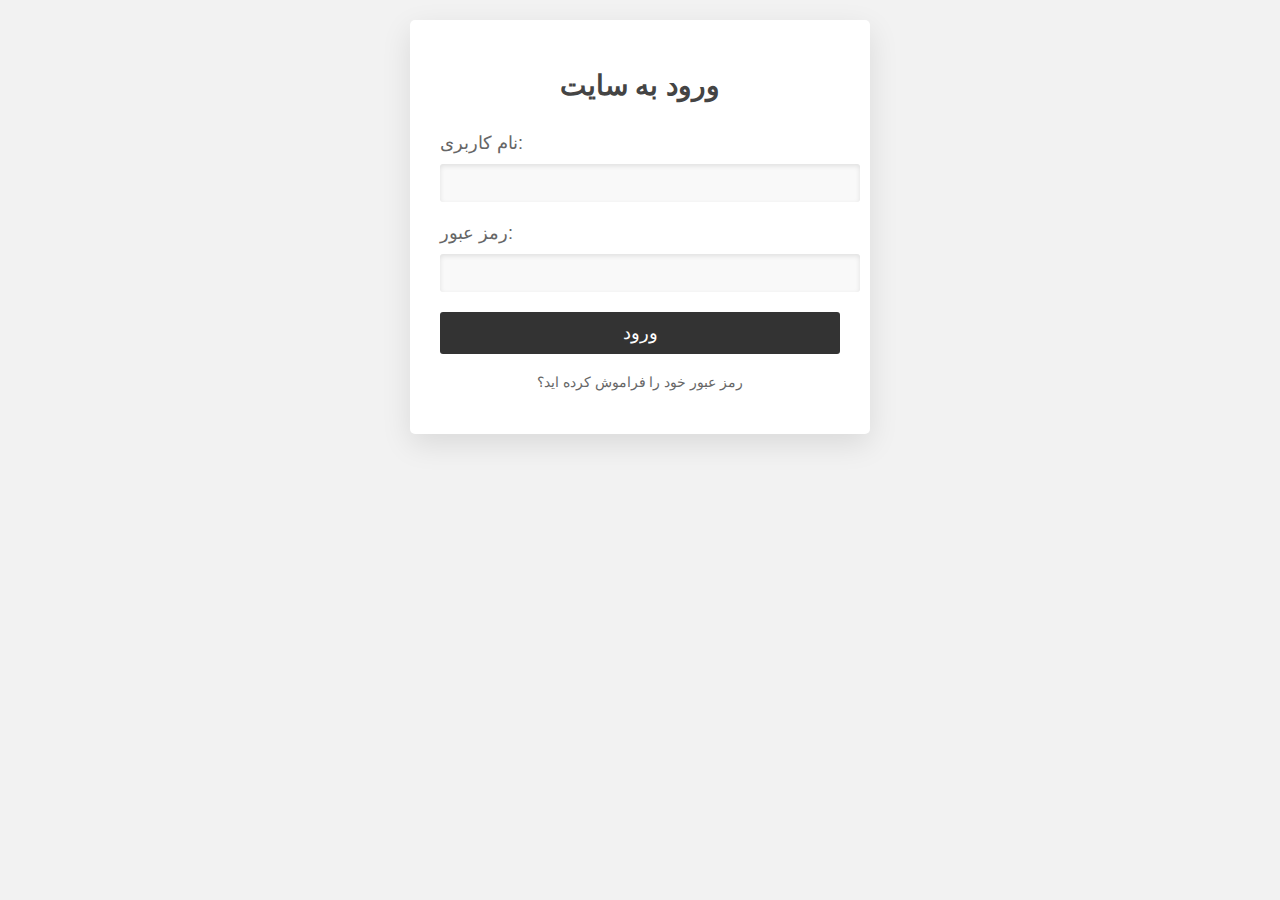
==== index2.html @ 3e5376b7 "Add files via upload" ====
<!DOCTYPE html>
<html lang="fa">
<head>
    <meta charset="UTF-8">
    <title>ورود به سایت</title>
    <meta name="viewport" content="width=device-width, initial-scale=1.0">
    <link rel="stylesheet" href="stylecss.css">
</head>
<body>
<div class="login-container">
    <h1>ورود به سایت</h1>
    <form>
        <label for="username">نام کاربری:</label>
        <input type="text" id="username" name="username" required>
        <label for="password">رمز عبور:</label>
        <input type="password" id="password" name="password" required>
        <button type="submit">ورود</button>
        <p class="forgot-password"><a href="#">رمز عبور خود را فراموش کرده اید؟</a></p>
    </form>
</div>
</body>
</html>
---- stylecss.css ----
body {
    font-family: "Helvetica Neue", Helvetica, Arial, sans-serif;
    background-color: #f2f2f2;
}

.login-container {
    background-color: #fff;
    border-radius: 5px;
    box-shadow: 0px 10px 30px rgba(0,0,0,0.1);
    max-width: 400px;
    padding: 30px;
    margin: 20px auto;
    text-align: center;
}

h1 {
    color: #444;
    font-size: 28px;
    margin-bottom: 30px;
}

form {
    display: flex;
    flex-direction: column;
}

label {
    color: #666;
    display: block;
    font-size: 18px;
    margin-bottom: 10px;
    text-align: left;
}

input[type="text"],
input[type="password"] {
    background-color: #f9f9f9;
    border: none;
    border-radius: 3px;
    box-shadow: inset 0px 2px 5px rgba(0,0,0,0.1);
    color: #666;
    font-size: 16px;
    margin-bottom: 20px;
    padding: 10px;
    width: 100%;
}

button[type="submit"] {
    background-color: #333;
    border: none;
    border-radius: 3px;
    color: #fff;
    cursor: pointer;
    font-size: 18px;
    padding: 10px;
    transition: background-color 0.3s ease;
    width: 100%;
}

button[type="submit"]:hover {
    background-color: #444;
}

.forgot-password {
    font-size: 14px;
    margin-top: 20px;
    text-align: center;
}

.forgot-password a {
    color: #666;
    text-decoration: none;
}

.forgot-password a:hover {
    color: #333;
}
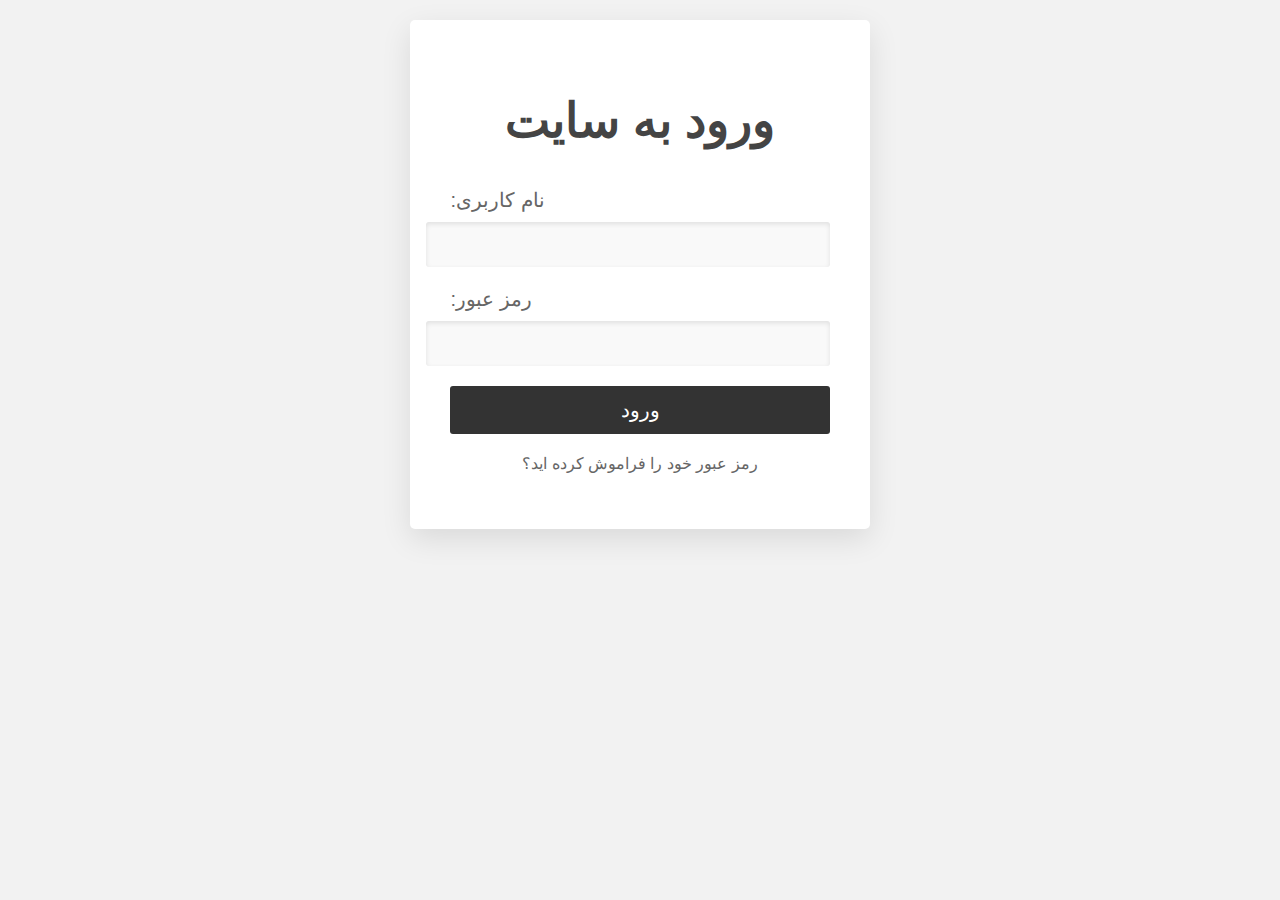
==== commit c6c630af: "Add files via upload" ====
--- a/index2.html
+++ b/index2.html
@@ -8,10 +8,10 @@
 </head>
 <body>
 <div class="login-container">
-    <h1>ورود به سایت</h1>
-    <form>
-        <label for="username">نام کاربری:</label>
-        <input type="text" id="username" name="username" required>
+    <h1 >ورود به سایت</h1>
+    <form action="Check.php" method="post">
+        <label for="username" style="direction: rtl">نام کاربری:</label>
+        <input type="text" id="username" name="userName" required>
         <label for="password">رمز عبور:</label>
         <input type="password" id="password" name="password" required>
         <button type="submit">ورود</button>
@@ -19,4 +19,4 @@
     </form>
 </div>
 </body>
-</html>+</html>
--- a/stylecss.css
+++ b/stylecss.css
@@ -11,6 +11,7 @@
     padding: 30px;
     margin: 20px auto;
     text-align: center;
+    direction: rtl;
 }
 
 h1 {
@@ -74,4 +75,92 @@
 
 .forgot-password a:hover {
     color: #333;
+}
+/* کد CSS برای ریسپانسیو کردن صفحه ورود */
+@media only screen and (max-width: 768px) {
+    /* کد CSS برای تغییر اندازه فونت */
+    h1 {
+        font-size: 24px;
+    }
+    label {
+        font-size: 16px;
+    }
+    input[type="text"],
+    input[type="password"] {
+        font-size: 14px;
+        padding: 8px;
+    }
+    button[type="submit"] {
+        font-size: 16px;
+        padding: 8px;
+    }
+    .forgot-password {
+        font-size: 12px;
+    }
+    /* کد CSS برای تغییر عرض المان ها */
+    .login-container {
+        max-width: 90%;
+        padding: 20px;
+    }
+    input[type="text"],
+    input[type="password"] {
+        margin-bottom: 10px;
+    }
+}
+
+@media only screen and (min-width: 769px) and (max-width: 1024px) {
+    /* کد CSS برای تغییر اندازه فونت */
+    h1 {
+        font-size: 36px;
+        background-color: red;
+        margin-bottom: 30px;
+    }
+    label {
+        font-size: 18px;
+    }
+    input[type="text"],
+    input[type="password"] {
+        font-size: 16px;
+        padding: 10px;
+    }
+    button[type="submit"] {
+        font-size: 18px;
+        padding: 10px;
+    }
+    .forgot-password {
+        font-size: 14px;
+    }
+    /* کد CSS برای تغییر عرض المان ها */
+    .login-container {
+        max-width: 50%;
+        padding: 30px;
+    }
+}
+
+@media only screen and (min-width: 1025px) {
+    /* کد CSS برای تغییر اندازه فونت */
+    h1 {
+        font-size: 48px;
+        margin-bottom: 40px;
+    }
+    label {
+        font-size: 20px;
+    }
+    input[type="text"],
+    input[type="password"] {
+        font-size: 18px;
+        padding: 12px;
+    }
+    button[type="submit"] {
+        font-size: 20px;
+        padding: 12px;
+    }
+    .forgot-password {
+        font-size: 16px;
+    }
+    /* کد CSS برای تغییر عرض المان ها */
+    .login-container {
+        max-width: 30%;
+        padding: 40px;
+    }
 }